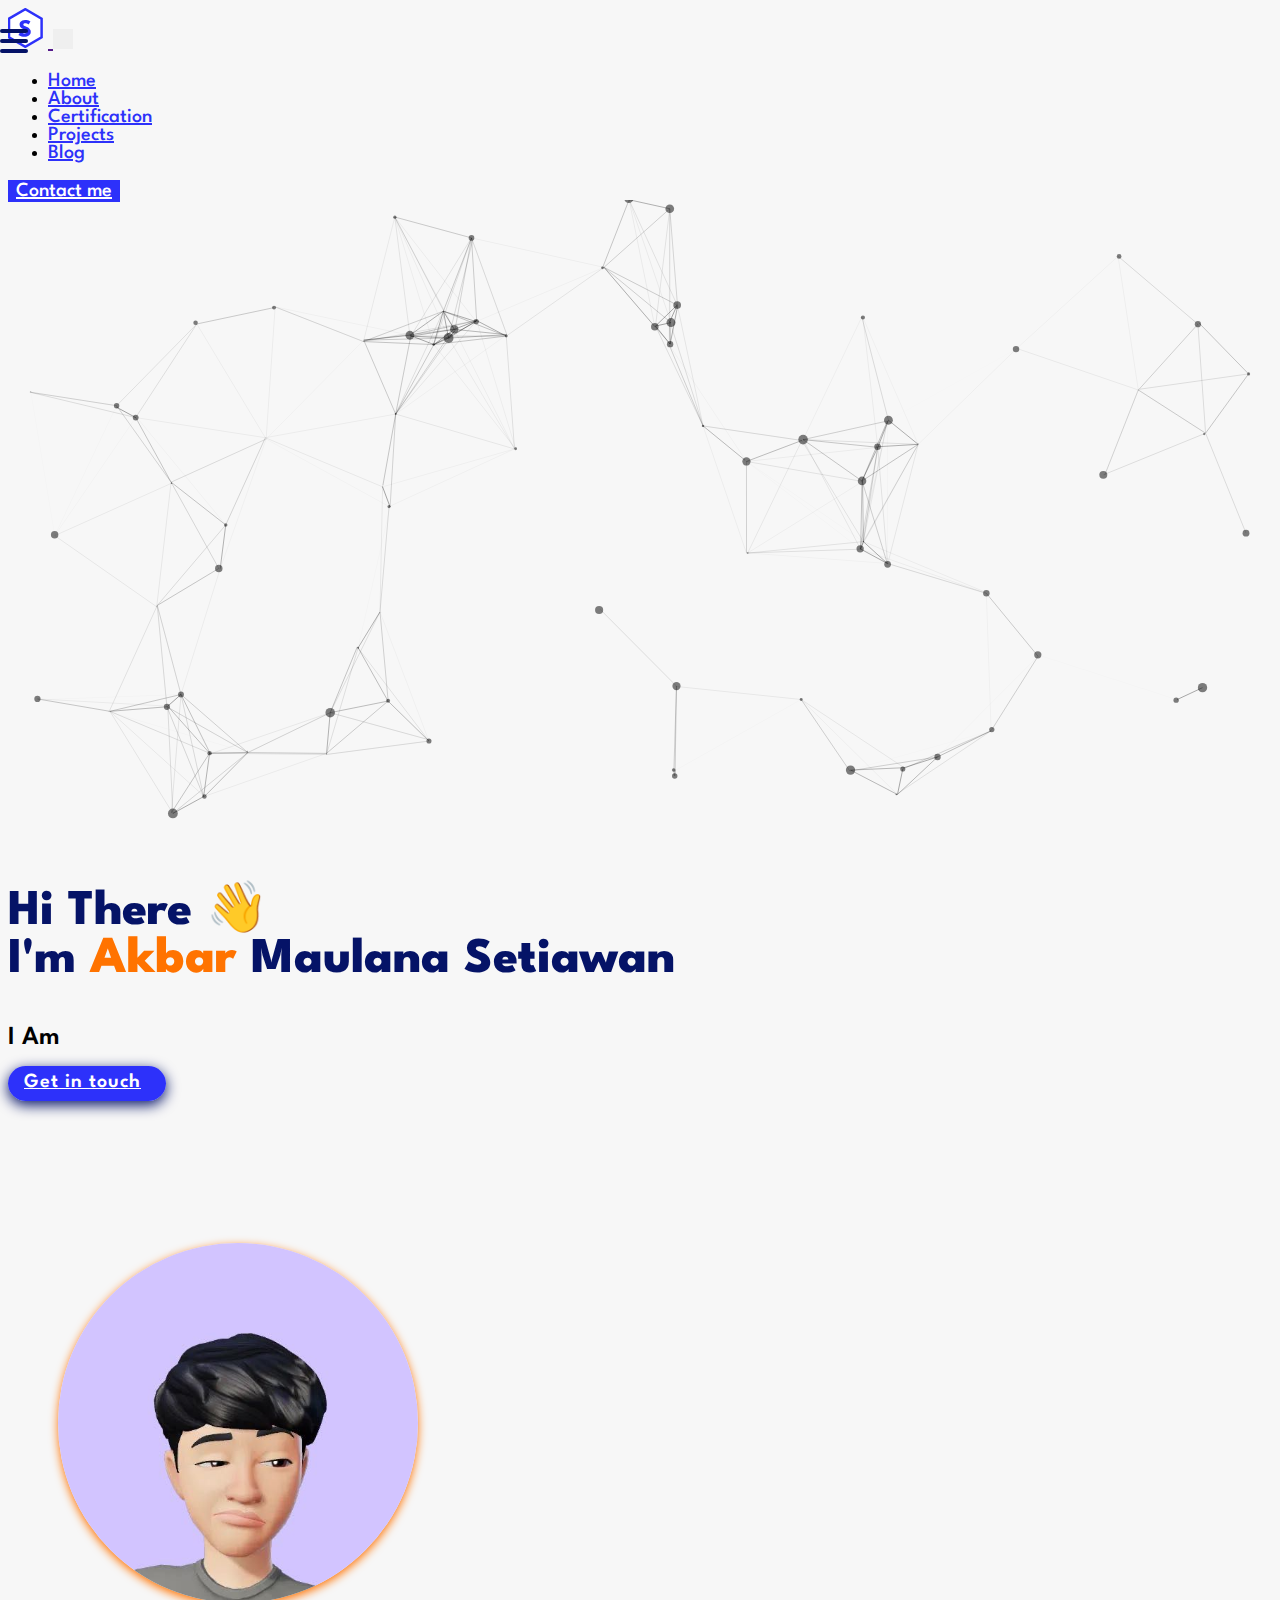
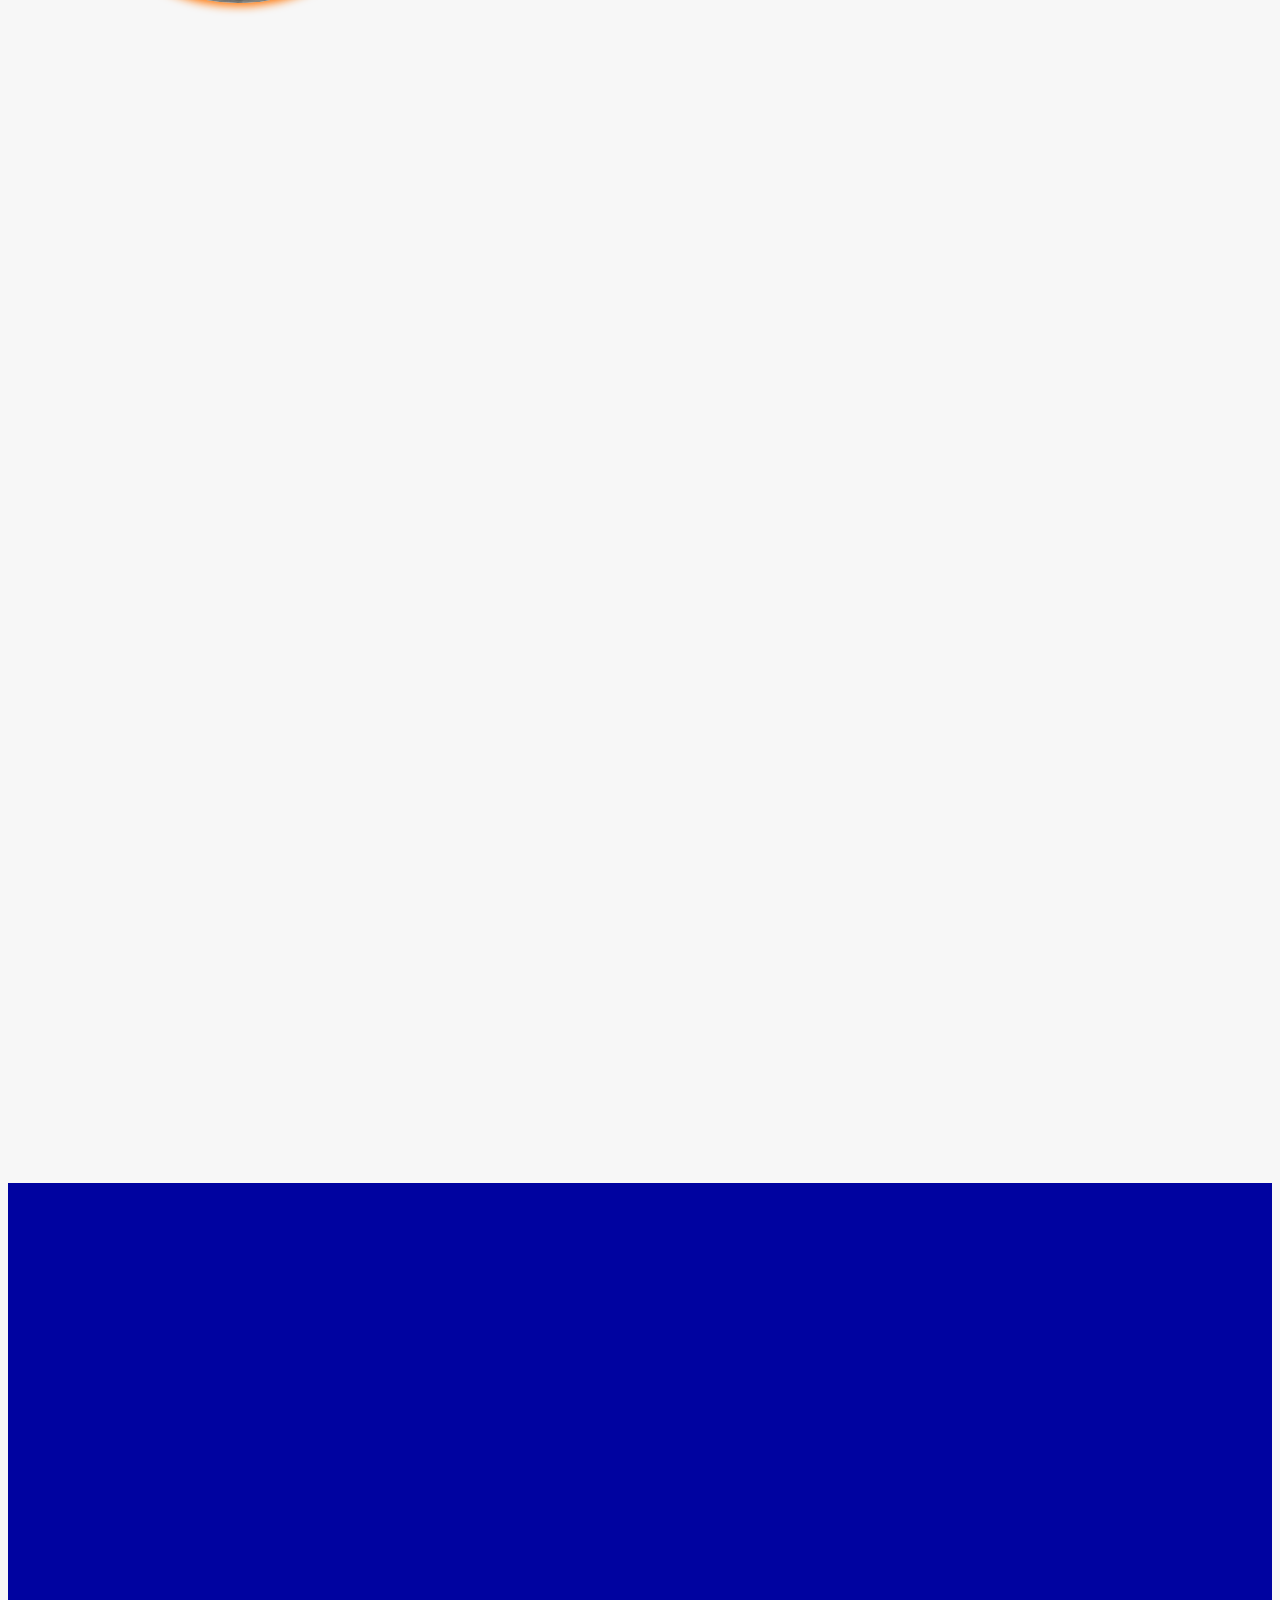
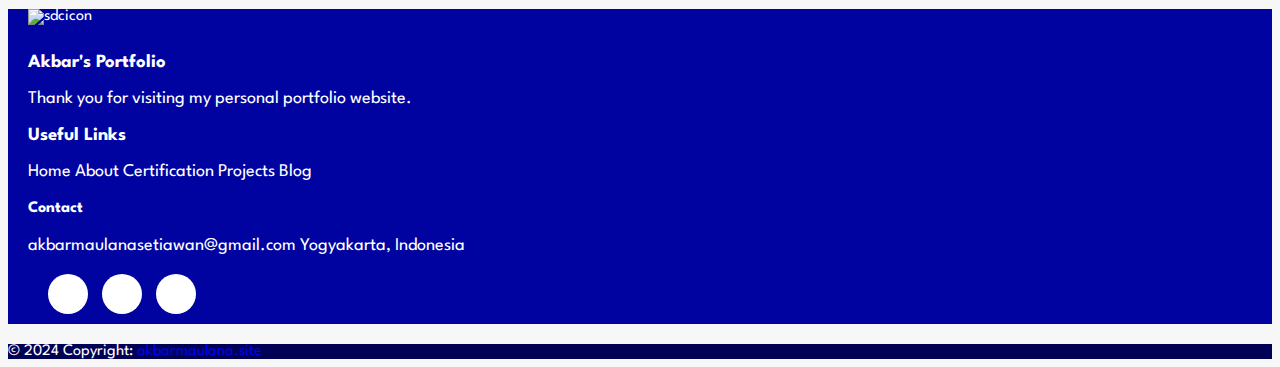
==== index.html @ 4496cdc3 "Add files via upload" ====
<!DOCTYPE html>
<html lang="en">
    <head>
        <meta charset="utf-8"/>
        <meta name="viewport" content="width=device-width, initial-scale=1"/>
        <meta
            name="keywords"
            content="AkbarStar, Akbar Maulana Setiawan, Akbar, portfolio, personal portfolio, portfolio design, portfolio website"/>
        <meta
            name="description"
            content="Welcome to septian's Portfolio. Front-End Web Developer, Back-End Web Developer, and Content Creator"/>
        <link
            href="https://cdn.jsdelivr.net/npm/bootstrap@5.3.0-alpha1/dist/css/bootstrap.min.css"
            rel="stylesheet"
            integrity="sha384-GLhlTQ8iRABdZLl6O3oVMWSktQOp6b7In1Zl3/Jr59b6EGGoI1aFkw7cmDA6j6gD"
            crossorigin="anonymous"/>
        <link rel="stylesheet" href="style.css"/>
        <link
            rel="stylesheet"
            href="https://cdnjs.cloudflare.com/ajax/libs/font-awesome/6.2.1/css/all.min.css"
            integrity="sha512-MV7K8+y+gLIBoVD59lQIYicR65iaqukzvf/nwasF0nqhPay5w/9lJmVM2hMDcnK1OnMGCdVK+iQrJ7lzPJQd1w=="
            crossorigin="anonymous"
            referrerpolicy="no-referrer"/>
        <link rel="stylesheet" href="https://unpkg.com/aos@next/dist/aos.css"/>
        <link id="favicon" rel="shortcut icon" href="./assets/img/sdcicon.svg"/>
        <title>Akbar Maulana Setiawan</title>
    </head>
    <body class="click-trigger">
        <nav
            class="navbar d-flex w-100 position-fixed navbar-expand-lg navbar-light bg-transparent">
            <div class="container">
                <a class="navbar-brand" href="">
                    <svg
                        id="icon-bg"
                        width="40"
                        height="40"
                        viewbox="0 0 486 486"
                        xmlns="http://www.w3.org/2000/svg">
                        <path
                            id="icon-st"
                            d="M12.5 128.717L210.444 14.4338L408.388 128.717V357.283L210.444 471.566L12.5 357.283V128.717Z"
                            stroke="#2D31FA"
                            stroke-width="30"/>
                        <path
                            id="icon-s"
                            d="M207.6 144.4C219.9 144.4 230.65 145.75 239.85 148.45C249.05 151.15 256.45 154 262.05 157C267.65 160 271.05 162 272.25 163L250.65 199.15C249.05 197.95 246.3 196.2 242.4 193.9C238.6 191.6 234.05 189.55 228.75 187.75C223.55 185.95 218.1 185.05 212.4 185.05C204.7 185.05 198.45 186.45 193.65 189.25C188.95 191.95 186.6 196 186.6 201.4C186.6 205.1 187.85 208.45 190.35 211.45C192.95 214.35 196.85 217.15 202.05 219.85C207.35 222.45 214.05 225.3 222.15 228.4C229.55 231.1 236.5 234.3 243 238C249.5 241.7 255.2 246.1 260.1 251.2C265.1 256.2 269.05 262 271.95 268.6C274.85 275.2 276.3 282.7 276.3 291.1C276.3 301.1 274.25 309.8 270.15 317.2C266.05 324.5 260.45 330.55 253.35 335.35C246.35 340.15 238.35 343.7 229.35 346C220.45 348.4 211.2 349.6 201.6 349.6C188 349.6 175.8 348.05 165 344.95C154.3 341.85 145.65 338.5 139.05 334.9C132.45 331.3 128.5 328.9 127.2 327.7L149.55 290.05C150.75 290.95 153.05 292.4 156.45 294.4C159.95 296.4 164.2 298.5 169.2 300.7C174.2 302.8 179.5 304.6 185.1 306.1C190.8 307.6 196.4 308.35 201.9 308.35C211.1 308.35 218 306.6 222.6 303.1C227.2 299.5 229.5 294.8 229.5 289C229.5 284.7 228.05 280.85 225.15 277.45C222.25 274.05 217.9 270.85 212.1 267.85C206.3 264.75 199.05 261.5 190.35 258.1C181.65 254.6 173.5 250.35 165.9 245.35C158.4 240.35 152.3 234.1 147.6 226.6C142.9 219.1 140.55 209.8 140.55 198.7C140.55 187.6 143.65 178 149.85 169.9C156.15 161.7 164.4 155.4 174.6 151C184.9 146.6 195.9 144.4 207.6 144.4Z"
                            fill="#2D31FA"/>
                    </svg>
                </a>

                <button
                    class="navbar-toggler position-relative collapsed"
                    type="button"
                    data-bs-toggle="collapse"
                    data-bs-target="#navbarNav"
                    aria-controls="navbarNav"
                    aria-expanded="false"
                    aria-label="Toggle navigation">
                    <span class="toggler-icon d-block top-bar"></span>
                    <span class="toggler-icon d-block middle-bar"></span>
                    <span class="toggler-icon d-block bottom-bar"></span>
                </button>
                <div class="collapse navbar-collapse" id="navbarNav">
                    <ul class="navbar-nav mx-auto">
                        <li class="nav-item mx-2">
                            <a class="nav-link" href="#home">Home</a>
                        </li>
                        <li class="nav-item mx-2">
                            <a class="nav-link" href="#about">About</a>
                        </li>
                        <li class="nav-item mx-2">
                            <a class="nav-link" href="#certification">Certification</a>
                        </li>
                        <li class="nav-item mx-2">
                            <a class="nav-link" href="#project">Projects</a>
                        </li>
                        <li class="nav-item mx-2">
                            <a class="nav-link" target="_blank" href="https://blog.akbarmaulana.site">Blog</a >
                        </li>
                    </ul>
                    <form>
                        <a
                            class="btn"
                            href="mailto:akbarmaulanasetiawan@gmail.com"
                            rel="noopener noreferrer"
                            target="_blank"
                            type="button">Contact me</a>
                    </form>
                </div>
            </div>
        </nav>

        <section class="home d-flex position-relative align-items-center justify-content-center" id="home">
            <div id="particles-js" class="position-absolute"></div>
            <div class="content d-flex flex-wrap flex-row">
                <div class="intro">
                    <h2>
                        Hi There 👋<br/>
                        I'm
                        <span>Akbar</span>
                        Maulana Setiawan
                    </h2>
                    <p>I Am
                        <span class="typing-text"></span></p>
                    <a href="#contact" class="btn mt-5 mb-0">
                        <span>Get in touch</span>
                        <i class="fas fa-arrow-circle-down"></i>
                    </a>
                    <div class="socials mt-4 position-relative">
                        <ul class="social-icons my-0 px-0">
                            <li class="d-inline-block">
                                <a
                                    class="linkedin d-inline-block"
                                    aria-label="LinkedIn"
                                    href="https://youtube.com/@gamingakbar9125?si=6J8LhpFQAC83Gn1B"
                                    target="_blank">
                                    <i class="fab fa-linkedin"></i>
                                </a>
                            </li>
                            <li class="d-inline-block">
                                <a
                                    class="github d-inline-block"
                                    aria-label="GitHub"
                                    href="https://github.com/Akbar-cuy"
                                    target="_blank">
                                    <i class="fab fa-github"></i>
                                </a>
                            </li>
                            <li class="d-inline-block">
                                <a
                                    class="instagram d-inline-block"
                                    aria-label="Instagram"
                                    href="https://www.instagram.com/akbarrr_31?igsh=NGNxaDczZTZqejBo&utm_source=qr"
                                    target="_blank">
                                    <i class="fab fa-instagram"></i>
                                </a>
                            </li>
                        </ul>
                    </div>
                </div>
                <div class="image">
                    <img draggable="false" src="avatar.jpg" alt=""/>
                </div>
            </div>
        </section>

        <section class="about" id="about">
            <div class="container d-flex flex-column">
                <div class="title" data-aos="fade-down" data-aos-duration="1000">
                    <h2 class="text-center">
                        <i class="fas fa-user-alt"></i>
                        About
                        <span>Me</span>
                    </h2>
                </div>
                <div class="content d-flex align-items-center justify-content-center ">
                    <div class="image" data-aos="fade-right" data-aos-duration="1000">
                        <img src="saya.jpg" draggable="false"/>
                    </div>
                    <div class="intro" data-aos="fade-left" data-aos-duration="1000">
                        <h3>I'm Tian</h3>
                        <span class="tagline">Front-End Web Developer</span>
                        <p>
                            Now, I'm 18 years old. I'm based in Yogyakarta, Indonesia. I'm graduated from
                            Turi 1 state high school in science. I'm very passionate about improving my
                            coding skills, UI/UX Design & developing websites. I'm working for myself and
                            freelancing to improve my skills. I like creating interactive websites.
                        </p>
                        <div class="hire-me">
                            <p>
                                <span>
                                    <i class="fa fa-envelope"></i>
                                    Email :
                                </span>
                                akbarmaulanasetiawan@gmail.com
                            </p>
                            <p>
                                <span>
                                    <i class="fa fa-map-marked"></i>
                                    Place :
                                </span>
                                Yogyakarta, Indonesia
                            </p>
                        </div>
                        <div class="cv-btn d-flex flex-column">
                            <a href="#skills" class="btn btn-outline-primary">
                                <span>Skills & Abilitties</span>
                                <i class="fas fa-arrow-circle-down"></i>
                            </a>
                            <a href="#" class="btn btn-outline-primary">
                                <span>Download CV</span>
                                <i class="fas fa-download"></i>
                            </a>
                        </div>
                    </div>
                </div>

            </div>
            <div class="skills d-flex flex-column" id="skills">
                <div class="container d-flex flex-column">
                    <div class="title" data-aos="fade-down" data-aos-duration="1000">
                        <h2>
                            <i class="fas fa-laptop-code"></i>
                            Skills & Abilitties
                        </h2>
                    </div>
                    <div
                        class="box d-flex flex-column align-items-center justify-content-center"
                        data-aos="fade-left"
                        data-aos-duration="1000">
                        <h3>Front-End Web
                            <span>Developer</span></h3>
                        <div class="image">
                            <img draggable="false" src="icons8-html5.svg" alt="HTML5"/>
                            <img draggable="false" src="icons8-css3.svg" alt="CSS3"/>
                            <img draggable="false" src="icons8-javascript.svg" alt="JS"/>
                            <img
                                draggable="false"
                                src="icons8-nodejs.svg"
                                alt="Node-JS"/>
                            <img
                                draggable="false"
                                src="icons8-bootstrap.svg"
                                alt="Bootstrap"/>
                            <img
                                draggable="false"
                                src="icons8-sublime-text-new-logo.svg"
                                alt="Sublime-text"/>
                            <img
                                draggable="false"
                                src="icons8-vs-code.svg"
                                alt="VSCode"/>
                            <img draggable="false" src="icons8-github.svg" alt="Github"/>
                        </div>
                    </div>
                    <div class="box" data-aos="fade-right" data-aos-duration="1000">
                        <h3>UI/UX
                            <span>Designer</span></h3>
                        <div class="image">
                            <img draggable="false" src="icons8-figma.svg" alt="Figma"/>
                            <img draggable="false" src="icons8-sketch-50.png" alt="Sketch"/>
                        </div>
                    </div>
                    <div class="box" data-aos="fade-left" data-aos-duration="1000">
                        <h3>Content
                            <span>Creator</span></h3>
                        <div class="image">
                            <img
                                draggable="false"
                                src="icons8-ig-48.png"
                                alt="instagram"/>
                            <img
                                draggable="false"
                                src="icons8-youtube.svg"
                                alt="Youtube"/>
                            <img draggable="false" src="icons8-tiktok-50 (1).png" alt="Tiktok"/>
                        </div>
                    </div>
                </div>
            </div>
        </section>
        <section
            class="certification d-flex flex-column align-items-center justify-content-center"
            id="certification">
            <div class="title" data-aos="fade-down" data-aos-duration="1000">
                <h2 class="text-center">
                    <i class="fa fa-certificate"></i>
                    Certification
                </h2>
            </div>
            <div class="content d-flex flex-wrap justify-content-center">
                <!-- <div class="box" data-aos="zoom-in" data-aos-duration="2000"> <img
                draggable="false" src="assets/img/certification/uiux skillsacademy.jpg" alt=""/>
                <div class="description"> <h3> Designing the visual appearance of the website
                (UI Design) with Figma for website designers </h3> <p>By <span>Skill Academy x
                Prakerja</span> </p> <div class="credentials"> <a target="_blank"
                href="https://skillacademy.com/sertifikat/9Y4A6M5YDSZ72E"> view credentials <i
                class="fas fa-angle-right"></i> </a> </div> </div> </div> -->
            </div>
            <div class="loadmore-btn my-5" data-aos="fade-down">
                <a href="#certifications" class="btn btn-outline-primary">Load More
                </a>
            </div>
        </section>

        <section class="project " id="project">
            <div
                class="container d-flex flex-wrap justify-content-center align-items-center">
                <div class="title" data-aos="fade-down" data-aos-duration="1000">
                    <h2 class="text-center">
                        <i class="fa fa-laptop-code"></i>
                        Projects</h2>
                </div>
                <div
                    class="content d-flex flex-row flex-wrap align-items-center justify-content-center"
                    data-aos="fade-down">
                    <!-- <div class="cards"> <img draggable="false"
                    src="/assets/img/project/form.png" alt=""/> <div class="container"> <div
                    class="tag"> <h3>Form Website</h3> <h5>HTML & CSS</h5> </div> <div class="desc">
                    <p> This is my first project. I Learn in freecodecamp to make form website using
                    HTML & CSS </p> <div class="btns d-flex justify-content-sm-around"> <a
                    href="https://septiandwica.github.io/Survey-Form/" class="btn" target="_blank">
                    <i class="fas fa-eye"></i> Demo</a > <a
                    href="https://github.com/Septiandwica/Survey-Form" class="btn" target="_blank">
                    <i class="fas fa-code"></i>Code</a > </div> </div> </div> </div> -->
                </div>
                <div class="viewall-btn d-flex my-5 ">
                    <a href="#project" class=" btn btn-outline-light" data-aos="fade-down">
                        <span>View All</span>
                        <i class="fas fa-angle-right"></i>
                    </a>
                </div>
            </div>
        </section>

        <section
            id="contact"
            class="contact d-flex flex-column align-items-center justify-content-center text-center">
            <h2 class="title" data-aos="fade-down" data-aos-duration="1000">Get In
                <span>Touch</span></h2>
            <p data-aos="fade-down" data-aos-duration="1000">Although I’m not currently
                looking for any new opportunities, my inbox is always open. Whether you have a
                question or just want to say hi, I’ll try my best to get back to you!</p>
            <a
                data-aos="fade-down"
                data-aos-duration="1000"
                class="email-link btn btn-outline-primary"
                href="mailto:septiandwica@hotmail.com"
                rel="noopener noreferrer"
                target="_blank">Say Hello
                <i class="fa fa-envelope"></i>
            </a>
        </section>

        <footer id="footer" class="footer d-flex flex-column">
            <div class="top d-flex justify-content-sm-around">
                <div class="content  d-flex flex-column">
                    <img src="assets/img/sdcicon.svg" alt="sdcicon">
                    <h3>Akbar's Portfolio</h3>
                    <p>Thank you for visiting my personal portfolio website.</p>
                </div>
                <div class="content d-flex flex-column ">
                    <h3>Useful Links</h3>
                    <a href="#home">
                        <i class="fa fa-arrow-circle-right"></i>
                        Home</a>
                    <a href="#about">
                        <i class="fa fa-arrow-circle-right"></i>
                        About</a>
                    <a href="#certification">
                        <i class="fa fa-arrow-circle-right"></i>
                        Certification</a>
                    <a href="#project">
                        <i class="fa fa-arrow-circle-right"></i>
                        Projects</a>
                    <a href="https://blog.akbarmaulana.site">
                        <i class="fa fa-arrow-circle-right"></i>
                        Blog</a>
                </div>
                <div class="content  d-flex flex-column">
                    <h4>Contact</h4>
                    <a
                        href="mailto:septiandwica@hotmail.com"
                        rel="noopener noreferrer"
                        target="_blank">
                        <i class="fas fa-envelope"></i>
                        akbarmaulanasetiawan@gmail.com</a>
                    <a>
                        <i class="fas fa-map-marked-alt"></i>
                        Yogyakarta, Indonesia
                    </a>
                    <div class="socials">
                        <a
                            href="https://youtube.com/@gamingakbar9125?si=6J8LhpFQAC83Gn1B"
                            class="fab fa-linkedin"
                            aria-label="LinkedIn"
                            target="_blank"></a>
                        <a
                            href="https://github.com/Akbar-cuy"
                            class="fab fa-github"
                            aria-label="GitHub"
                            target="_blank"></a>
                        <a
                            href="https://www.instagram.com/akbarrr_31?igsh=NGNxaDczZTZqejBo&utm_source=qr"
                            class="fab fa-instagram"
                            aria-label="Instagram"
                            target="_blank"></a>
                    </div>
                </div>
            </div>
            <div class="bottom">
                <div class="text-center p-4">
                    © 2024 Copyright:
                    <a class="text-reset fw-bold" href="https://akbarmaulana.site/">akbarmaulana.site</a>
                </div>
            </div>
        </footer>

        <!-- cdn script js-->
        <script
            src="https://cdnjs.cloudflare.com/ajax/libs/typed.js/2.0.5/typed.min.js"
            integrity="sha512-1KbKusm/hAtkX5FScVR5G36wodIMnVd/aP04af06iyQTkD17szAMGNmxfNH+tEuFp3Og/P5G32L1qEC47CZbUQ=="
            crossorigin="anonymous"
            referrerpolicy="no-referrer"></script>
        <script
            src="https://cdn.jsdelivr.net/npm/bootstrap@5.3.0-alpha1/dist/js/bootstrap.bundle.min.js"
            integrity="sha384-w76AqPfDkMBDXo30jS1Sgez6pr3x5MlQ1ZAGC+nuZB+EYdgRZgiwxhTBTkF7CXvN"
            crossorigin="anonymous"></script>
        <script
            src="https://code.jquery.com/jquery-3.6.3.js"
            integrity="sha256-nQLuAZGRRcILA+6dMBOvcRh5Pe310sBpanc6+QBmyVM="
            crossorigin="anonymous"></script>
        <script src="https://unpkg.com/scrollreveal"></script>
        <script src="https://unpkg.com/aos@next/dist/aos.js"></script>

        <!-- main script js -->
        <script src="particle.js"></script>
        <script src="app.js"></script>
        <script src="script.js"></script>
    </body>
</html>
---- style.css ----
@import url('https://fonts.googleapis.com/css2?family=League+Spartan:wght@400;500;600;800;900&display=swap');

:root{
  --display: #f7f7f7;
  --light: #fff;
  --dark: #000;
  --danger: #ff7300;
  --primary: #2D31FA;
  --second: #051367;
  --second-light: #00073a;
  --third: #5D8BF4;
  --true: #52e5ff;
}

body{
  font-family: 'League Spartan';
  background: var(--display) ;
}

html {
  overflow-x: hidden;
}
html::-webkit-scrollbar {
  width: 8px;
}
html::-webkit-scrollbar-track {
  background: var(--true);
}
html::-webkit-scrollbar-thumb {
  background: var(--danger);
}



.navbar{
  z-index: 15;
  font-weight: 500;
  font-size: 20px;
  justify-content: space-around;
}
.nav-link:hover{
  color: var(--primary);
}
.nav-link{
  color: var(--primary);
}
.navbar-brand #icon-bg{
  fill: var(--light);
}
.navbar-brand #icon-bg:hover{
  fill : var(--true);
}

.navbar-toggler{
  width: 20px;
  height: 20px;
  transition: .5s ease-in-out;
}

.navbar-toggler,
.navbar-toggler:focus,
.navbar-toggler:active,
.toggler-icon:focus{
  outline: none;
  box-shadow: none;
  border: 0;
}
.navbar-toggler span {
  margin: 0;
  padding: 0;
}

.toggler-icon {
  position: absolute;
  height: 4px;
  width: 28px;
  background: var(--second);
  border-radius: 2px;
  opacity: 1;
  left: 0;
  transform: rotate(0deg);
  transition: .25s ease-in-out;
}

.toggler-icon .middle-bar{
  margin-top: 0px;
}


.navbar-toggler .top-bar{
  margin-top: 0px;
  transform: rotate(135deg);
}
.navbar-toggler .middle-bar{
  opacity: 0;
  filter: alpha(opacity=0);
}

.navbar-toggler .bottom-bar{
  margin-top: 0px;
  transform: rotate(-135deg);
}

.navbar-toggler.collapsed .top-bar{
  margin-top: -10px;
  transform: rotate(0deg);
}

.navbar-toggler.collapsed .middle-bar{
  opacity: 1;
  filter: alpha(opacity=100);
}

.navbar-toggler.collapsed .bottom-bar{
  margin-top: 10px;
  transform: rotate(0deg);
}

form .btn{
  font-size: 20px;
  padding:2px 8px;
  font-weight: 500;
  color: var(--light);
  background: var(--primary);
}
.btn:hover{
  background: var(--second);
  color: var(--light);
}

.navbar-color{
  background: var(--light);
  transition: all ease-in-out .2s;
}
.bg-transparent{
  transition: all ease-in-out .2s;
}



/* home */
.home {
  min-height: 100vh;
  flex-direction: row;
}
.home #particles-js {
  height: 100%;
  width: 100%;
}

.home .content {
  z-index: 1;
  padding-top: 0;
  justify-content: center;
  align-items: center;
}

.home .content .image{
  margin-left: 50px;
}
.home .content .image img {
  width: 360px;

  border-radius: 50%;
  box-shadow: 0 3px 10px var(--danger);
  cursor: pointer;
}
.home .content .image img:hover{
  width: 380px;
  transition: .5s;
  box-shadow: 0 6px 20px var(--danger);
}

.home .content .intro h2 {
  color: var(--second);
  font-size: 50px ;
  font-weight: 800;
}
.home .content .intro h2 span {
  font-size: 52px;
  font-weight: 800;
  color: var(--danger);
}
.home .content .intro p {
  font-size: 26px;
  color: var(--dark);
  font-weight: 600;
}
.home .content .intro p span {
  font-size: 28px;
  color: var(--second);
  font-weight: 600;
}
.home .btn {
  line-height: 0;
  padding: 10px 16px;
  border-radius: 35px;
  transition: 0.5s;
  color: var(--light);
  background: var(--primary);
  box-shadow: 0px 4px 14px var(--second);
}

.home .btn span {
  font-weight: 600;
  font-size: 20px;
  letter-spacing: 1px;
}
.home .btn i {
  margin-left: 9px;
  font-size: 20px;
  transition: 0.5s;
}
.home .btn:hover {
  background: var(--second);
}
.home .btn:hover i {
  transform: translateX(6px);
}

.socials .social-icons {
  list-style: none;
}

.social-icons a {
  font-size: 18px;
  width: 35px;
  height: 35px;
  text-align: center;
  margin-right: 10px;
  border-radius: 100%;
  line-height: 40px;
  color: var(--true);
  background-color: var(--dark);
  -webkit-transition: all 0.2s linear;
  -o-transition: all 0.2s linear;
  transition: all 0.2s linear;
}

.social-icons a:active,
.social-icons a:focus,
.social-icons a:hover {
  color: var(--light);
  background-color: var(--primary);
}

.social-icons a.github:hover,
.social-icons a.linkedin:hover,
.social-icons a.instagram:hover {
  background-color: var(--dark);
}



/* home responsive */
@media screen and (max-width: 1024px) {
  .home .content{
    margin: 90px 10px 30px 10px;
  }
  .home .content .image {
    margin: 60px 0px 40px 0px;
  }
  .home .content .image img {
    width: 340px;
  }
  .home .content .image img:hover{
    width: 360px;
  }
  .home{
    flex-direction: column;
  }
}
@media screen and (max-width: 645px) {
  
  .home .content .image img {
    width: 280px;
  }
  .home .content .image img:hover{
    width: 290px;
  }
  .home .content .intro h2 {
    font-size: 45px;
  }
  .home .content .intro h2 span {
    font-size: 46px;
  }
  .home .content .intro p {
    font-size: 24px;
  }
  .home .content .intro p span {
    font-size: 25px;
  }
}


/* About Section */
.about {
  min-height: 100vh;
}

.about .container .title h2 {
  font-size: 40px ;
  padding-top: 100px;
  font-weight: 800;
  margin-bottom: 40px;
}
.about .container .title i{
  font-size: 36px;
}
.about .container .title h2 span {
  color: var(--primary);
}
.about .container {
  height: 100%;;
  margin-bottom: 40px;
}
.about .container .content{
  margin: 40px 0 40px 0;
  flex-direction: row;
}

.about .container .content .image img {
  width: 380px;
  box-shadow: 0 3px 20px var(--second);
  cursor: pointer;
  border-radius: 50%;
  mix-blend-mode: luminosity;
}
.about .container .content .image:nth-child(1) img:hover{
  animation: profile-animation 8s ease-in-out infinite;
  box-shadow: 0 5px 40px var(--second);
  mix-blend-mode: normal;
}

@keyframes profile-animation {
  0%{
    border-radius: 50% 40% 30% 70% / 60% 30% 70% 40% ;
  }
  50%{
    border-radius: 30% 60% 70% 40% / 50% 60% 30% 60% ;
  }
  100%{
    border-radius: 60% 40% 30% 70% / 60% 30% 70% 40% ;
  }
} 

.about .container .content .intro{
  width: 40vw;
  margin-left: 80px;
  justify-content: center;
  color: var(--dark);
}
.about .container .content .intro h3 {
  font-size: 30px;
  font-weight: 700;
}
.about .container .intro .tagline{
  font-size: 22px;
  line-height: .5;
  font-weight: 600;
}
.about .container .content .intro p{
  padding-top: 22px;
  font-size: 18px;
  line-height: 1.2;
  text-align: justify;
}
.about .container .intro .hire-me span{
  color: var(--second);
  
}
.about .container .content .intro .hire-me p{
  font-size: 18px;

  margin: 9px;
}
.about .container .content .intro .cv-btn{
  width: 170px;
  margin-top: 20px;
}
.about .container .content .intro  .cv-btn .btn{
  margin: 10px 0px 10px 0px; 
  font-size: 16px;
  font-weight: 600;
  transition: .5s;
  line-height: 0;
  padding: 8px 0px;
  border-radius: 40px;
  box-shadow: 0px 2px 5px var(--second);
}
.about .container .content .intro .cv-btn .btn i{
  font-size: 18px;
  transition: .5s;
}
.about .container .content .intro .cv-btn .btn:hover {
  background: var(--second);
  color: var(--light);
}
.about .container .content .intro .cv-btn .btn:hover i {
  transform: translateX(8px);
  
}

.about .skills{
  background: #0003a0;
  color: var(--light);
  min-height: 100vh;
  align-items: center;
} 
.about .skills .container .title h2{
  font-size: 40px;
  text-align: center;
  margin-bottom: 60px;
}
.about .skills .container .title i{
  color: yellow;
  font-size: 36px;
}

.about .skills .container{
  justify-content: center;
}
.about .skills .container .box{
  border-radius: 20px;
  width: 100%;
  box-sizing: border-box;
  background:  #080255ec;
  color: var(--light);
  padding: 20px 8vh;
  margin-bottom: 30px;
}
.about .skills .container .box h3{
  font-size: 24px;
  font-weight: 500;
  letter-spacing: 2px;
  margin-bottom: 20px;
  text-align: center;
}

.about .skills .container .box span{
  color: yellow;
}

.about .skills .container .box .image{
  display: flex;
  align-items: center;
  justify-content: center;
  flex-wrap: wrap;
}
.about .skills .container .box .image img{
  width: 50px;
  box-sizing: border-box;
  background-color: #02033a;
  border-radius: 10px;
  padding: 5px;
  margin: 5px;
  transition: .5s;

}
.about .skills .container .box .image img:hover{
  background-color: var(--dark);
}

@media screen and (max-width: 1024px) {
  .about .container{
    margin-bottom: 90px;
  }
  .about .container .content{
    margin: 40px 0 40px 0;
    flex-direction: column;
  }
  .about .container .content .intro{
    width: 100%;
    margin: 40px 0px 0px 0px;
  }
  .about .container .content .image img {
    width: 300px;
  }
  .about .container .content .intro{
    margin-left: 30px;
  }
}
@media screen and (max-width: 645px) {
  .about .container .content .image img {
    width: 280px;
  }
  .about .container .content .intro{
    margin-left: 0px;
    width: 80%;
  }

}


/* Certification */
.certification{
  min-height: 100vh;
}
.certification .title h2{
  font-size: 40px ;
  font-weight: 800;
  margin-top: 120px;
} 
.certification .title i{
  color: var(--primary);
}
.certification .content{
  gap: 60px;
  margin: 40px 20px;
}
.certification .content .box{
  box-shadow: 0 0 20px var(--second);
  position: relative;
  height: 460px;
  width: 320px;
  border-radius: 5px;
  transition: 1s;
}
.certification .content .box:nth-child(3)~ .box{
  display: none;
  transition: 1s;
}
.certification .content .box img{
  border-radius: 5px 5px 0px 0px;
  width: 100%;
  object-fit: cover;
}
.certification .content .box .desc {
  text-align: center;
  margin-top: 30px;
}
.certification .content .box .desc h3{
  font-size: 20px;
}
.certification .content .box .desc p{
  font-size: 16px;
}
.certification .content .box .desc .credentials a{
  font-size: 16px;
  text-decoration: none;
  background: var(--primary);
  color: var(--light);
}
.certification .content .box .desc .credentials a:hover{
  background: var(--second);
}
.certification .loadmore-btn a{
  font-size: 18px;
  font-weight: 600;
  margin-bottom: 50px;
}



/* Project */
.project{
  min-height: 100vh;
  background: #0003a0;

}
.project .container .title h2{
  font-size: 40px ;
  padding-top: 120px;
  font-weight: 800;
  color: var(--light);
} 
.project .container .title i{
  color: var(--danger);
  font-size: 38px;
}

.project .container .content{
  margin: 0px;
}


.project .container .content .cards {
  border-radius: 5px;
  position: relative;
  height: 290px;
  overflow: hidden;
  flex: 1 1 400px;
  cursor: pointer;
  margin: 20px;
}
.project .container .content .cards img {
  width: 100%;
  height: 100%;
  object-fit: cover;
}

.project .container .content .cards .desc-content {
  height: 100%;
  width: 100%;
  position: absolute;
  top: 70%;
  background: var(--display);
  transition: .8s;
}
.project .container .content .cards .desc-content .tag,
.project .container .content .cards .desc-content .desc{
  margin-left: 10px;
}


.project .container .content .cards .desc-content .tag {
  height: 90px;
}
.project .container .content .cards .desc-content .tag h3 {
  font-size: 24px;
  margin-top: 20px;
  font-weight: 600;
}
.project .container .content .cards .desc-content .tag h5{
  color: var(--danger); 
  font-weight: 600;
  font-size: 18px;
}
.project .container .content .cards:hover .desc-content {
  top: 25%;
}
.project .container .content .desc p {
  font-size: 16px;
}
.project .container .content .desc .btns {
  width: 100%;
}
.project .container .content .desc .btns .btn {
  line-height: 0;
  padding: 5px 10px;
  border-radius: 5px;
  font-size: 16px;
  letter-spacing: 1.5px;
  color: var(--light);
  background: var(--third);
}
.project .container .content .desc .btns .btn:hover {
  background: var(--primary);
  transform: scale(.95);
}
.project .container .viewall-btn .btn{
  font-size: 18px;
  text-align: center;
  font-weight: 600;
  margin-bottom: 50px;
}

.project .container .viewall-btn .btn:hover {
  background: var(--light);
  color: var(--dark);
}
.project .container .viewall-btn .btn:hover i {
  transform: translateX(5px);
  transition: .5s;
}


/* contact */
.contact{
  height: 80vh;
}


.contact p{
  max-width: 650px;
  font-size: 20px;
  margin: 40px;
}
.contact a{

  font-size: 20px;
}

.contact h2{
  font-size: 40px;
  font-weight: 800;

}
.contact h2 span{
  color: var(--primary);
}



/* footer */
footer{
  height: 100%;
}

footer .top{
  background: #0003a0;
}

footer .bottom{
  background: #000155;
  color: var(--light);
}
footer .bottom a{
  text-decoration: none;
}
footer .content{
    margin: 20px;
    text-decoration: none;
    color: var(--light);
}
footer .content img{
  width: 50px;
  margin-bottom: 10px;
}
footer .content:nth-child(3) a i{
  color: var(--danger);
}
footer .content a, 
footer .content p{
  text-decoration: none;
  color: var(--light);
  margin-bottom: 6px;
  font-size: 18px;
}footer .content a:hover{
  color: var(--danger);
}

footer .content .socials{
  margin: 20px;
}

footer .content .socials a{
  font-size: 22px;
  width: 40px;
  height: 40px;
  text-align: center;
  margin-right: 10px;
  border-radius: 100%;
  display: inline-block;
  line-height: 42px;
  color: var(--dark);
  background-color: var(--light);
  -webkit-transition: all 0.2s linear;
  -o-transition: all 0.2s linear;
  transition: all 0.2s linear;
}

footer .content .socials a:active,
footer .content .socials a:focus,
footer .content .socials a:hover {
  background-color: var(--danger);
  color: var(--second-light);
}

footer .content .socials a.github:hover,
footer .content .socials a.linkedin:hover,
footer .content .socials a.instagram:hover {
  background-color: var(--dark);
}


@media screen and (max-width: 860px) {
  footer .top{
    flex-direction: column;
  }
}
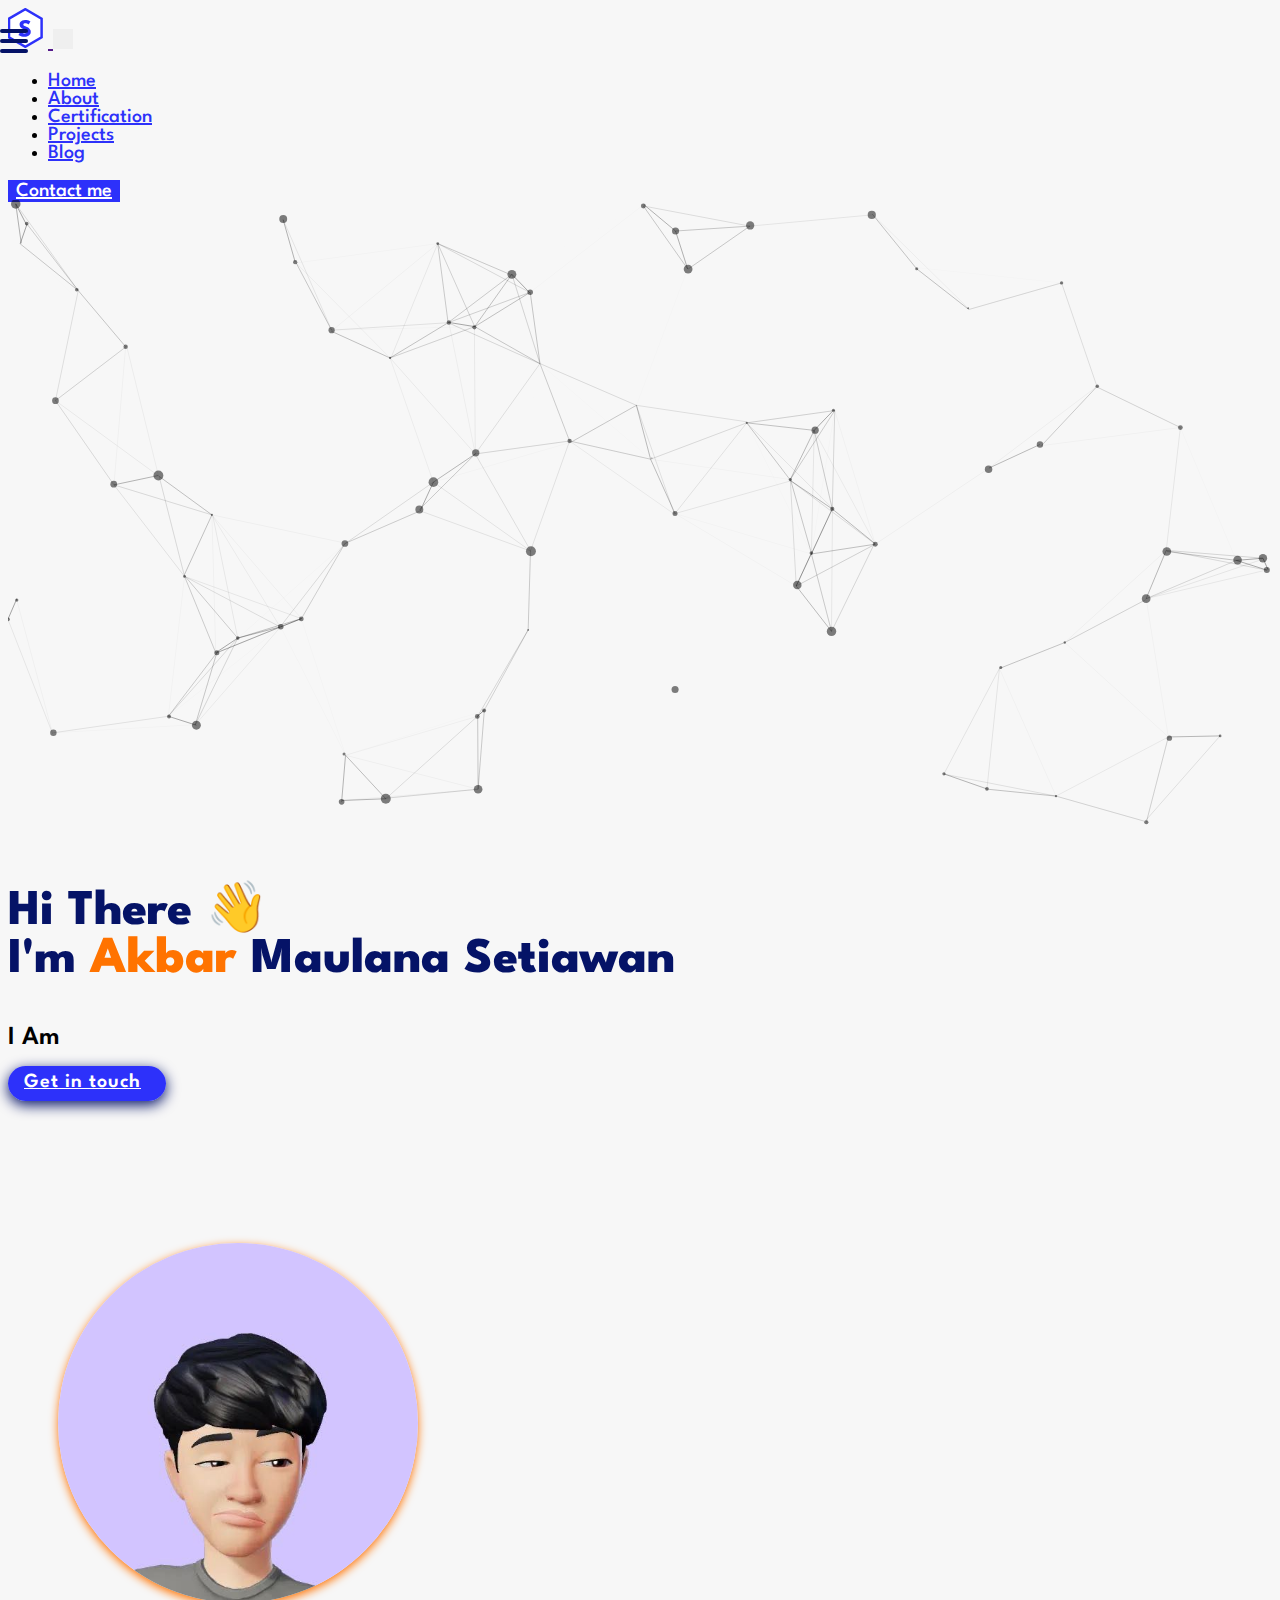
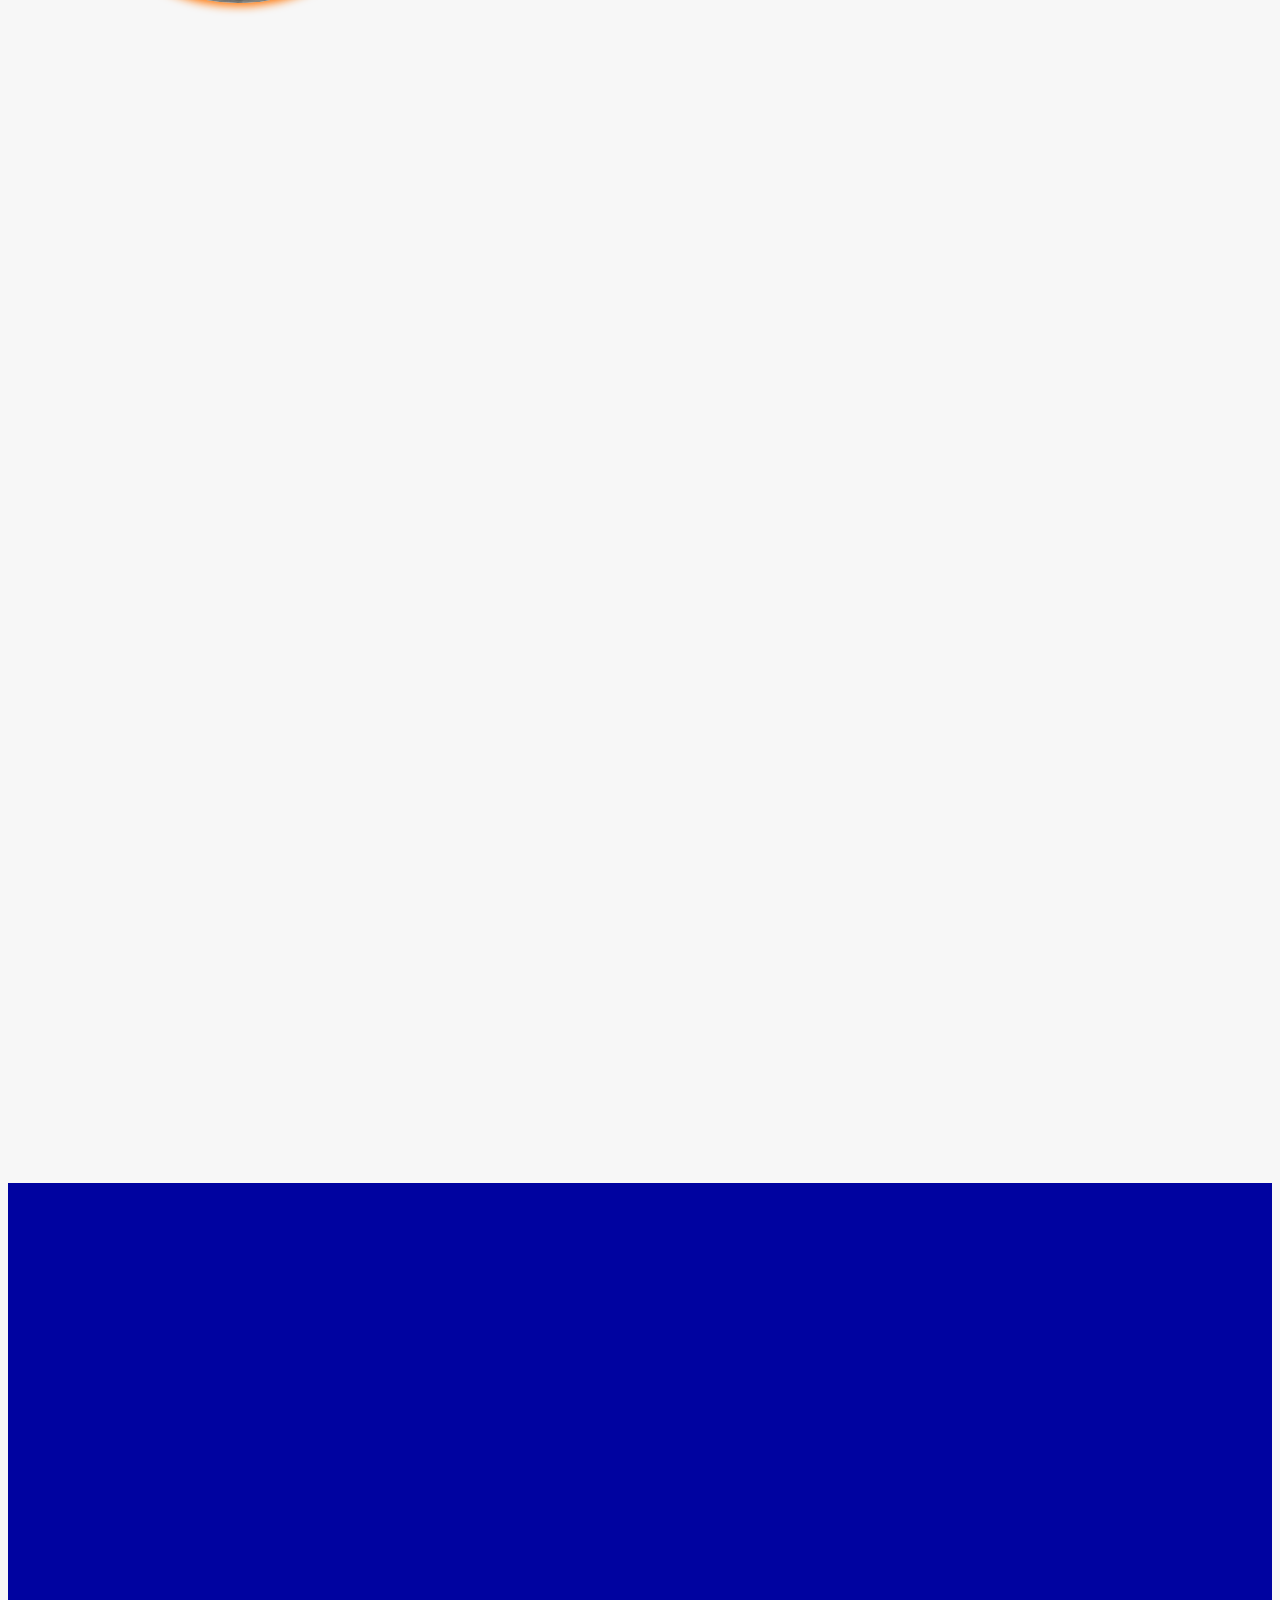
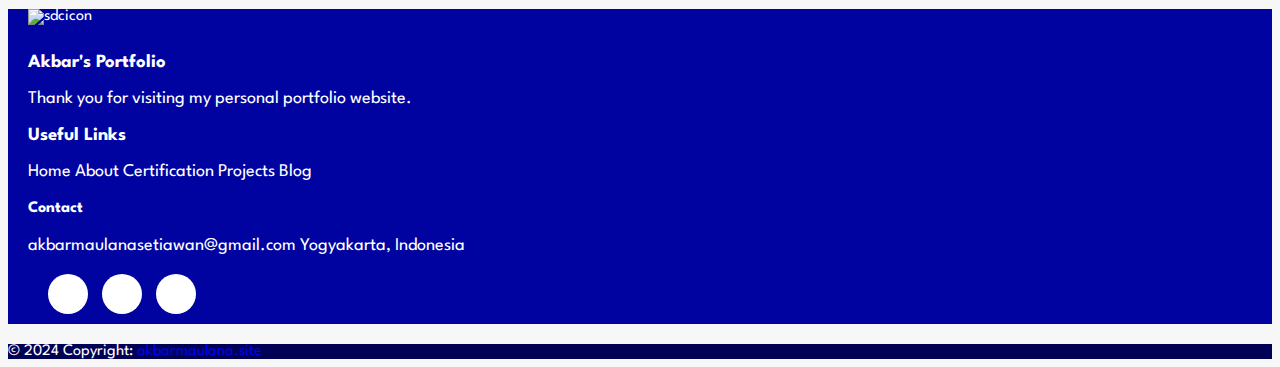
==== commit 5906cb6c: "index.html" ====
--- a/index.html
+++ b/index.html
@@ -8,7 +8,7 @@
             content="AkbarStar, Akbar Maulana Setiawan, Akbar, portfolio, personal portfolio, portfolio design, portfolio website"/>
         <meta
             name="description"
-            content="Welcome to septian's Portfolio. Front-End Web Developer, Back-End Web Developer, and Content Creator"/>
+            content="Welcome to Akbar's Portfolio. Front-End Web Developer, Back-End Web Developer, and Content Creator"/>
         <link
             href="https://cdn.jsdelivr.net/npm/bootstrap@5.3.0-alpha1/dist/css/bootstrap.min.css"
             rel="stylesheet"
@@ -418,4 +418,4 @@
         <script src="app.js"></script>
         <script src="script.js"></script>
     </body>
-</html>+</html>
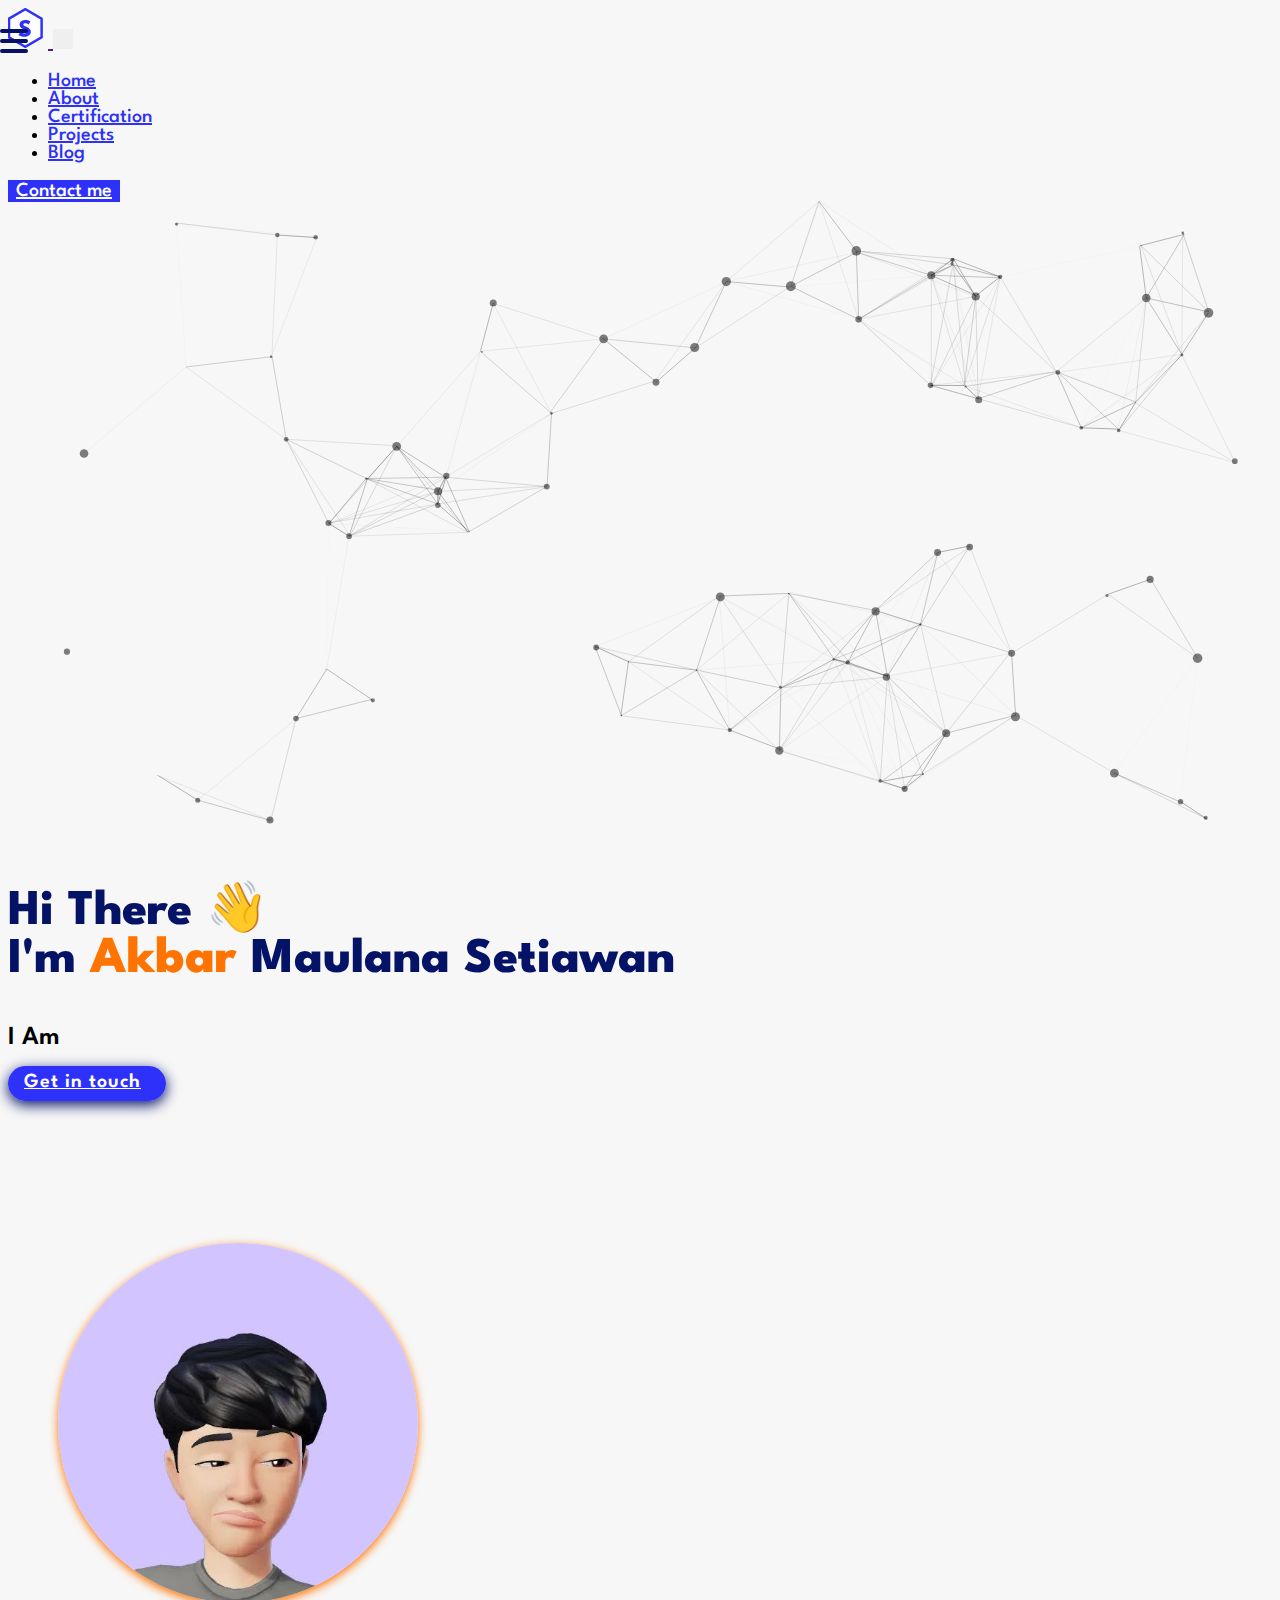
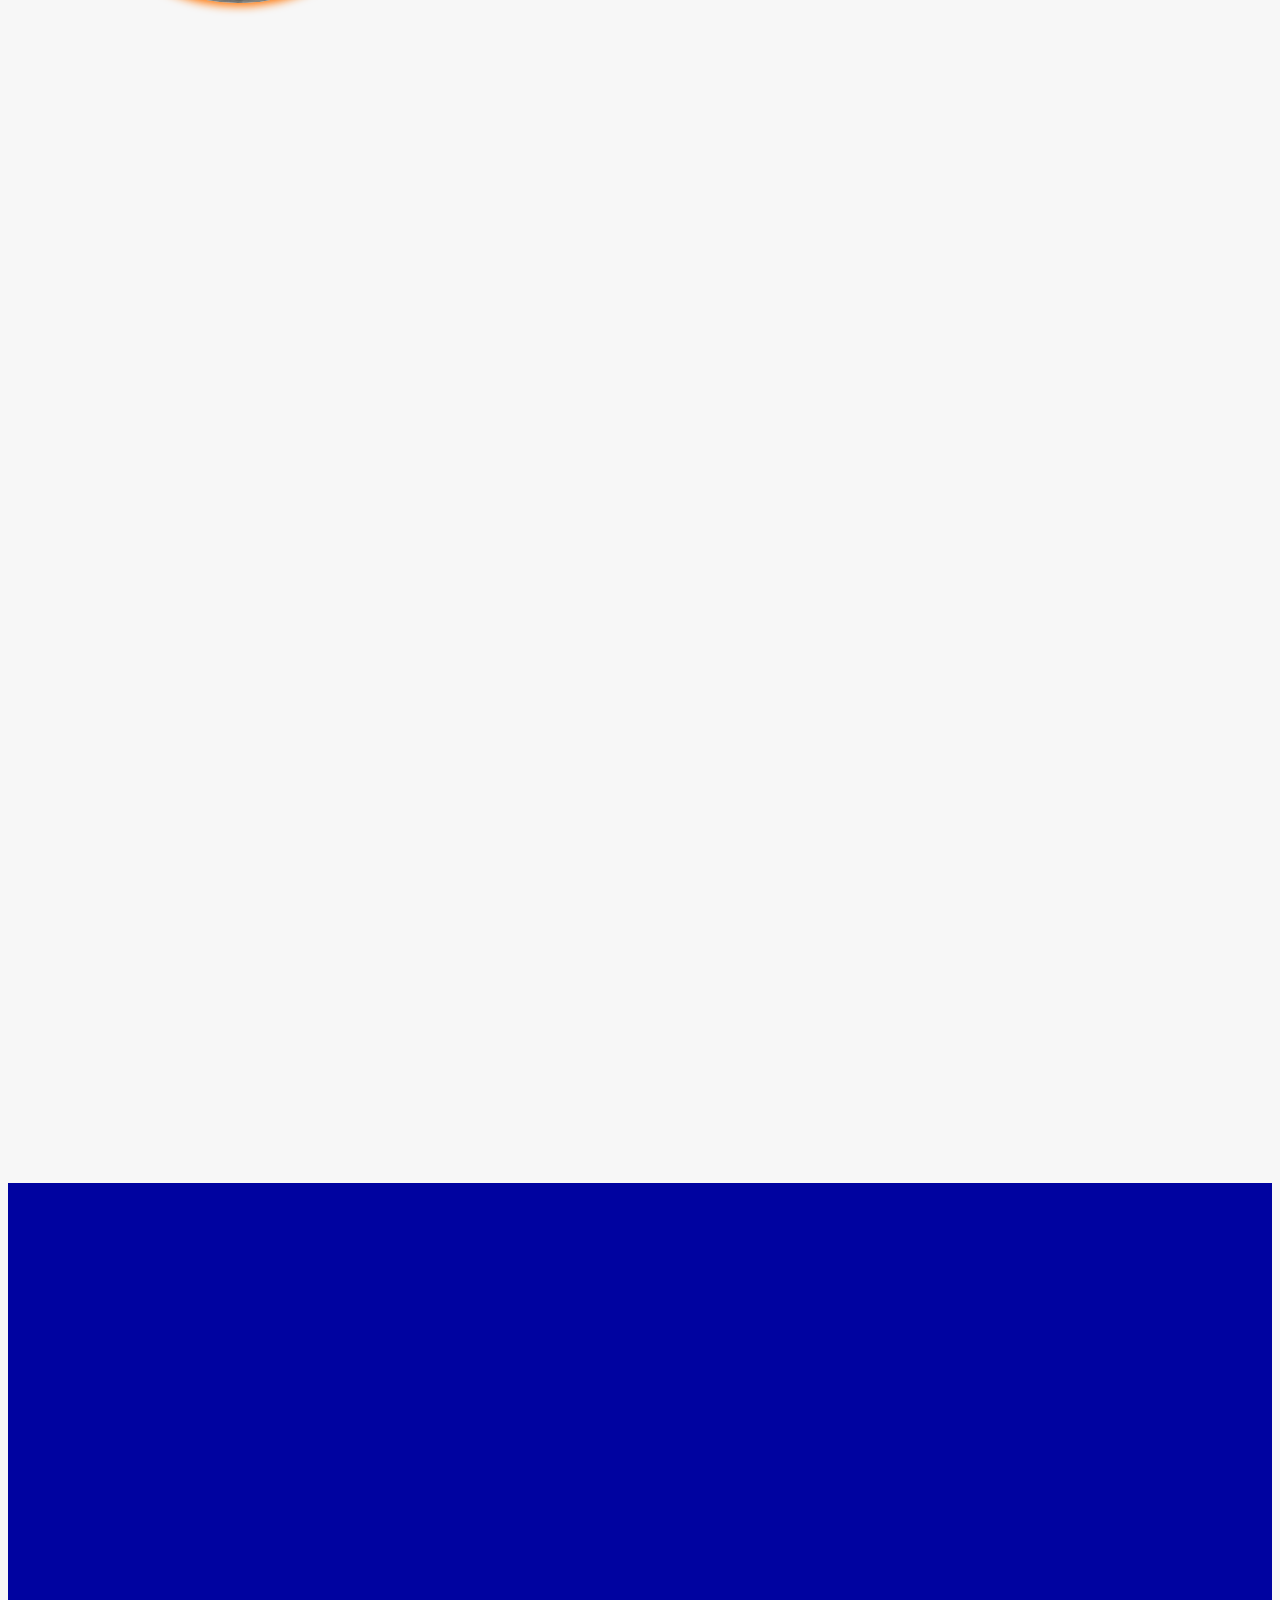
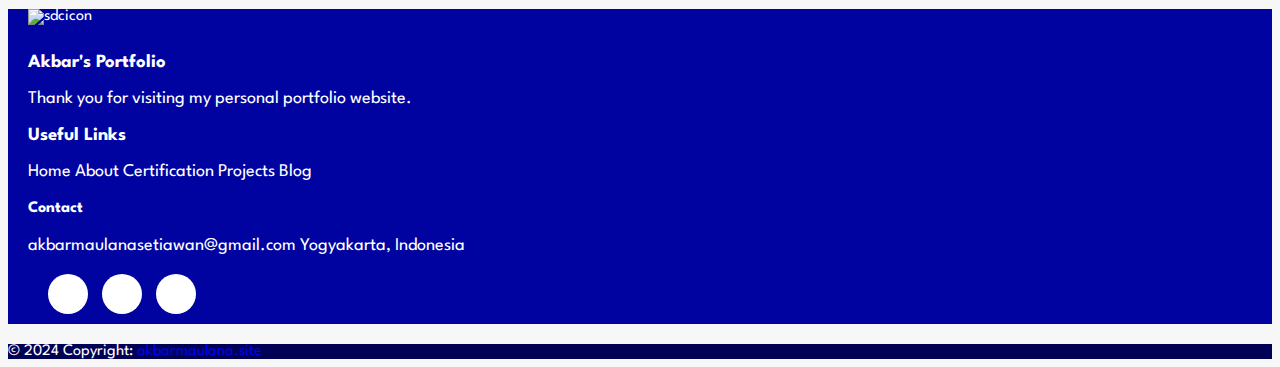
==== commit 42851510: "index.html" ====
--- a/index.html
+++ b/index.html
@@ -158,7 +158,7 @@
                         <img src="saya.jpg" draggable="false"/>
                     </div>
                     <div class="intro" data-aos="fade-left" data-aos-duration="1000">
-                        <h3>I'm Tian</h3>
+                        <h3>I'm Akbar</h3>
                         <span class="tagline">Front-End Web Developer</span>
                         <p>
                             Now, I'm 18 years old. I'm based in Yogyakarta, Indonesia. I'm graduated from
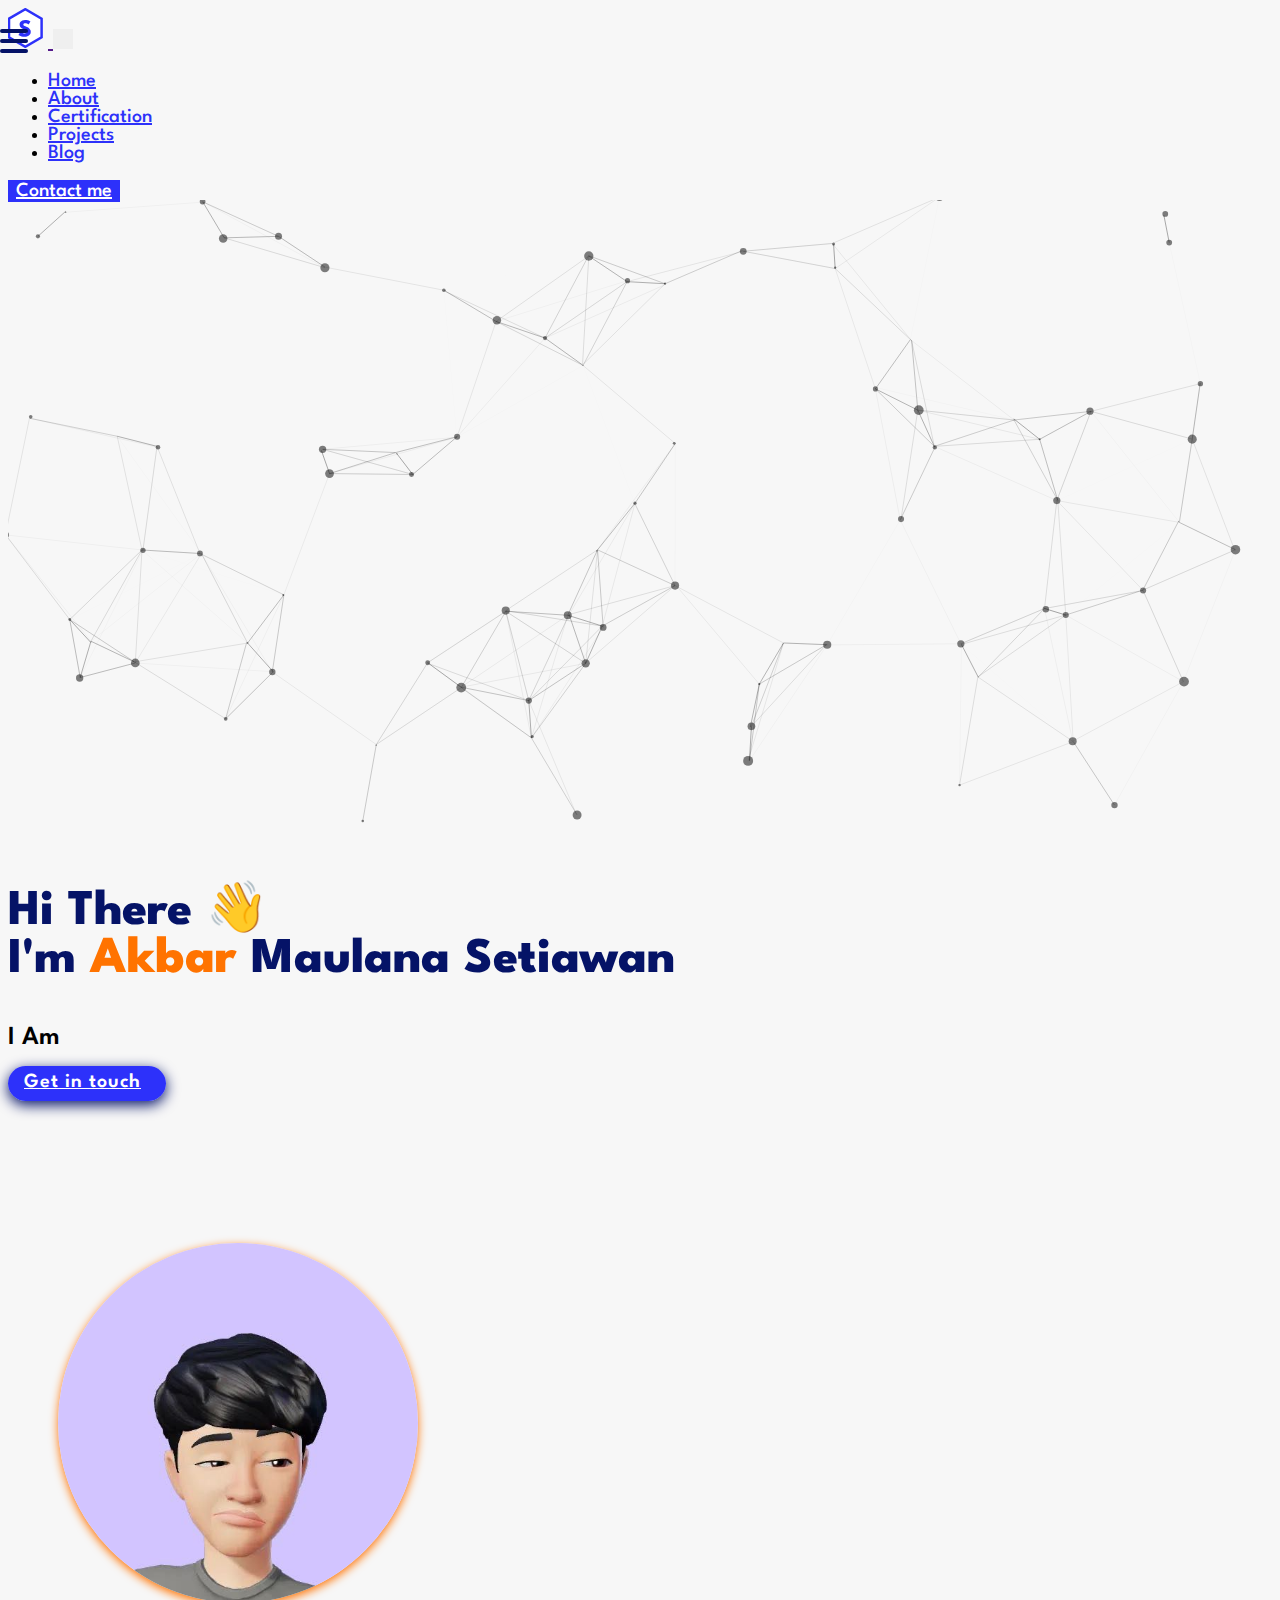
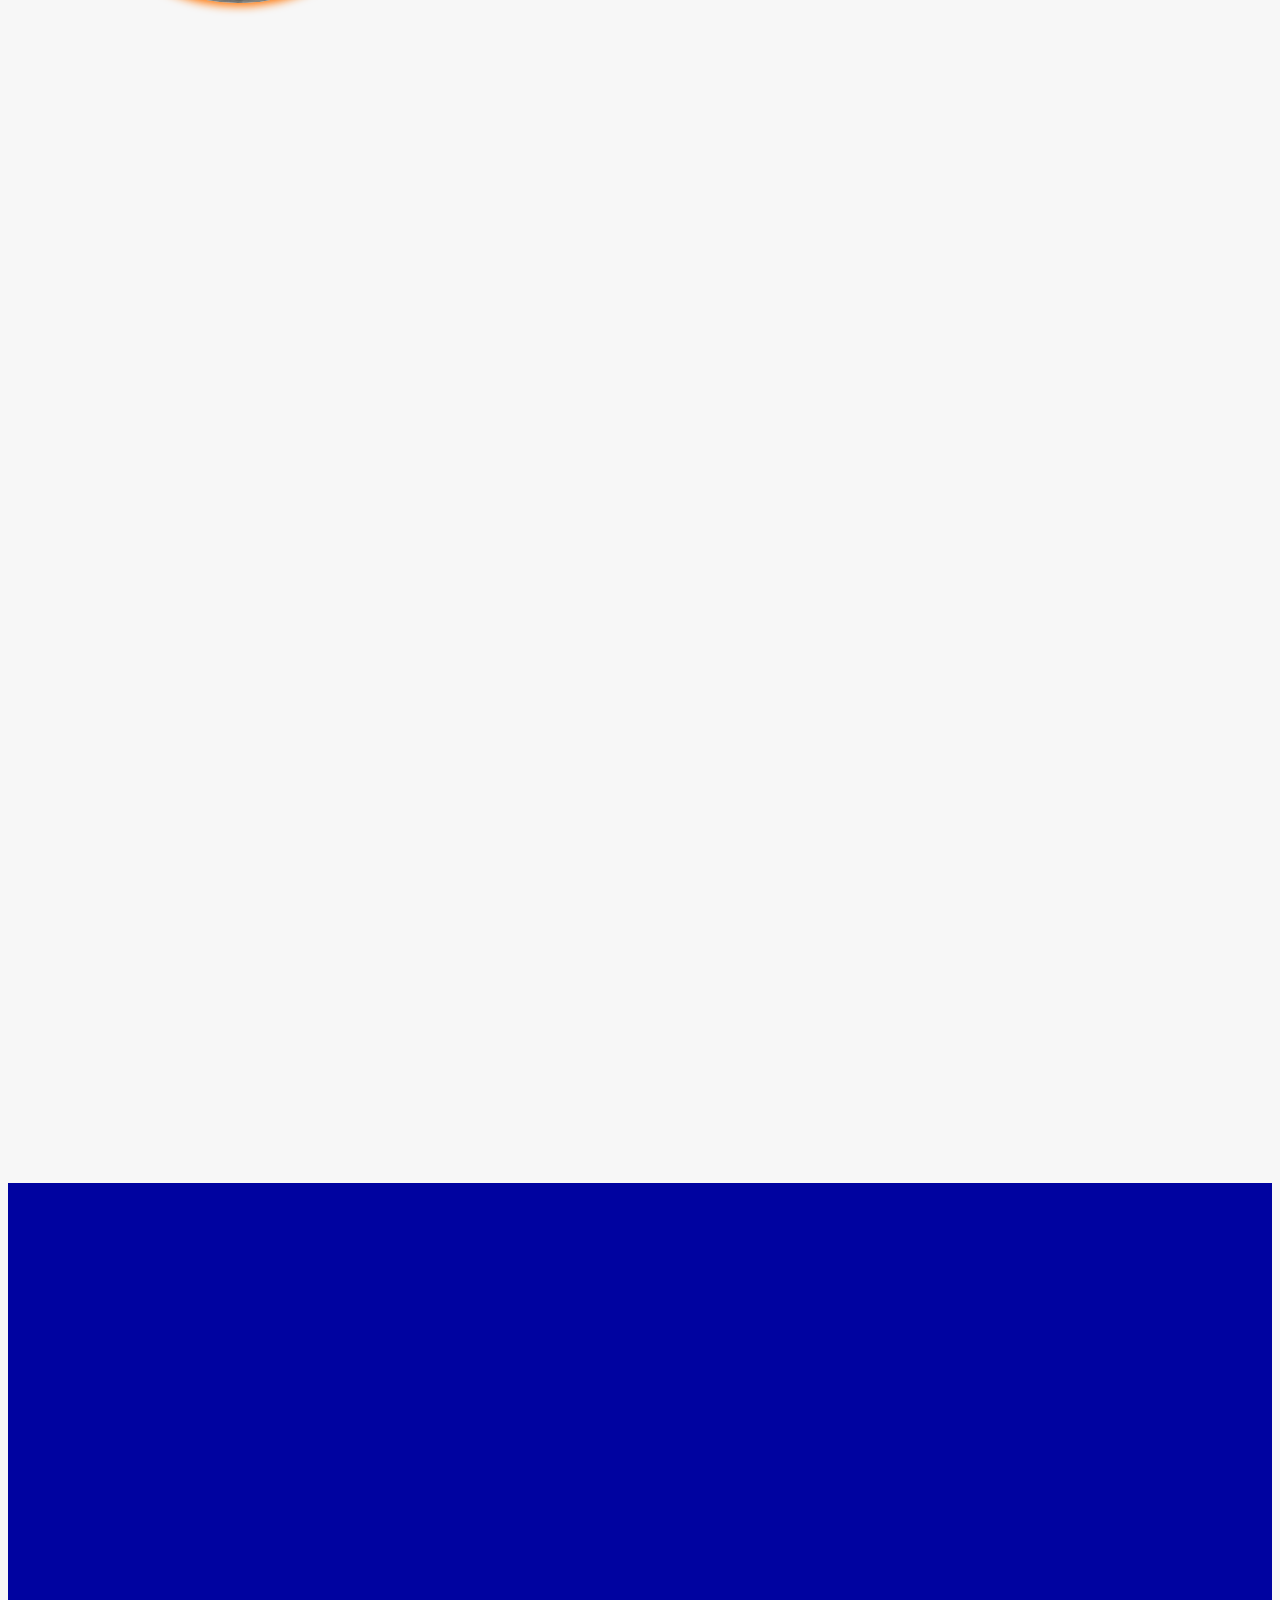
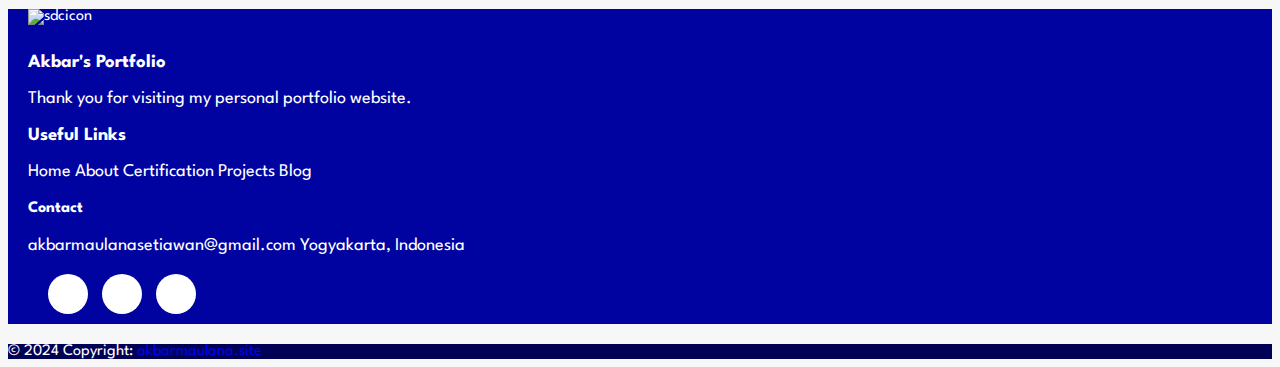
==== commit 0fde97cc: "index.html" ====
--- a/index.html
+++ b/index.html
@@ -325,7 +325,7 @@
                 data-aos="fade-down"
                 data-aos-duration="1000"
                 class="email-link btn btn-outline-primary"
-                href="mailto:septiandwica@hotmail.com"
+                href="mailto:akbarmaulanasetiawan@gmail.com"
                 rel="noopener noreferrer"
                 target="_blank">Say Hello
                 <i class="fa fa-envelope"></i>
@@ -360,7 +360,7 @@
                 <div class="content  d-flex flex-column">
                     <h4>Contact</h4>
                     <a
-                        href="mailto:septiandwica@hotmail.com"
+                        href="mailto:akbarmaulanasetiawan@gmail.com"
                         rel="noopener noreferrer"
                         target="_blank">
                         <i class="fas fa-envelope"></i>
